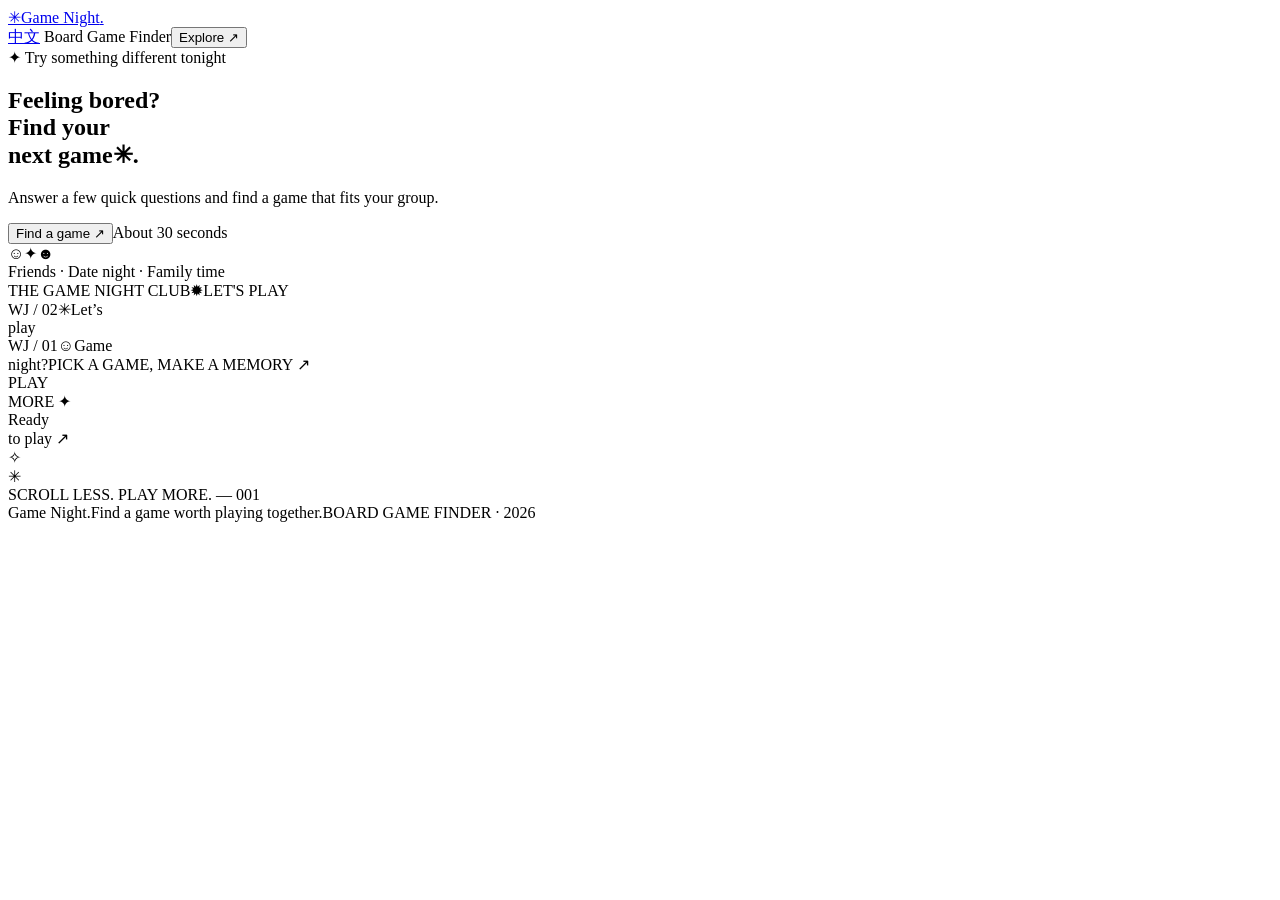
==== frontend/en/index.html @ fe1084d9 "Add bilingual board game finder" ====
<!doctype html>
<html lang="en">
<head>
  <meta charset="UTF-8">
  <meta name="viewport" content="width=device-width, initial-scale=1">
  <meta name="theme-color" content="#171828">
  <meta name="description" content="Find a board game for your group in five quick questions.">
  <title>Game Night · Find Your Game</title>
  <link rel="stylesheet" href="/shared/styles.css">
</head>
<body>
  <div class="site-shell">
    <header class="site-header">
      <a class="brand" href="#home" id="brand-home" aria-label="Game Night, back to home"><span class="brand-mark">✳</span><span>Game Night<span class="brand-dot">.</span></span></a>
      <div class="header-right"><a class="language-switch" href="/zh/" lang="zh-CN" aria-label="Switch to Chinese">中文</a><span class="prototype-pill"><span class="live-dot"></span> Board Game Finder</span><button class="header-link" id="header-start" type="button">Explore <span aria-hidden="true">↗</span></button></div>
    </header>

    <main id="app">
      <section class="screen hero-screen active" id="home-screen" aria-labelledby="hero-title">
        <div class="hero-copy">
          <div class="eyebrow"><span class="sparkle">✦</span> Try something different tonight</div>
          <h1 id="hero-title">Feeling <span class="highlight-word">bored<span class="scribble" aria-hidden="true"></span></span>?<br>Find your<br>next <span class="highlight-game">game<span class="asterisk" aria-hidden="true">✳</span></span>.</h1>
          <p class="hero-description">Answer a few quick questions and find a game that fits your group.</p>
          <div class="hero-actions"><button class="primary-button" id="hero-start" type="button">Find a game <span class="button-arrow" aria-hidden="true">↗</span></button><span class="hero-note">About 30 seconds</span></div>
          <div class="hero-bottom"><div class="avatar-stack" aria-hidden="true"><span>☺</span><span>✦</span><span>☻</span></div><span>Friends · Date night · Family time</span></div>
        </div>
        <div class="hero-art" aria-label="A stack of colorful board game cards" role="img">
          <div class="art-orbit orbit-one"></div><div class="art-orbit orbit-two"></div>
          <div class="art-card card-back"><span class="card-topline">THE GAME NIGHT CLUB</span><span class="card-symbol">✹</span><span class="card-caption">LET'S PLAY</span></div>
          <div class="art-card card-mid"><span class="card-corner">WJ / 02</span><span class="card-mid-icon">✳</span><span class="card-mid-label">Let’s<br>play</span></div>
          <div class="art-card card-front"><span class="card-corner">WJ / 01</span><span class="card-front-face">☺</span><span class="card-front-title">Game<br>night?</span><span class="card-front-footer">PICK A GAME, MAKE A MEMORY <span>↗</span></span></div>
          <div class="floating-sticker sticker-top">PLAY<br>MORE <span>✦</span></div><div class="floating-sticker sticker-bottom">Ready<br>to play ↗</div>
          <div class="doodle star-one">✧</div><div class="doodle star-two">✳</div>
        </div>
        <div class="hero-side-label">SCROLL LESS. PLAY MORE. — 001</div>
      </section>

      <section class="screen quiz-screen" id="quiz-screen" aria-labelledby="quiz-title" hidden>
        <div class="quiz-layout">
          <aside class="quiz-aside"><span class="aside-kicker">THE GAME FINDER</span><div class="aside-illustration"><span class="aside-sun">✳</span><span class="aside-big">Let’s<br>play<span>!</span></span><span class="aside-small">GOOD TIMES START HERE</span></div><p>Find something everyone at the table can enjoy.</p><button type="button" class="text-button aside-home" id="quiz-home">← Home</button></aside>
          <div class="quiz-main"><div class="quiz-top"><span>Find your game</span><span id="step-count">01 / 05</span></div><div class="progress-track" aria-label="Quiz progress"><div class="progress-fill" id="progress-fill"></div></div><div class="quiz-content"><div class="question-kicker" id="question-kicker">Question 01 · Players</div><h2 id="quiz-title">How many people are coming?</h2><p id="question-description">Include anyone who might host the game.</p><div class="option-grid" id="option-grid"></div><p class="question-helper" id="question-helper"></p><p id="recommend-error" class="recommend-error" role="alert"></p></div><div class="quiz-footer"><button type="button" class="text-button" id="quiz-back">← Back</button><button type="button" class="primary-button next-button" id="quiz-next" disabled>Next <span class="button-arrow" aria-hidden="true">→</span></button></div></div>
        </div>
      </section>

      <section class="screen loading-screen" id="loading-screen" aria-live="polite" hidden><div class="loading-symbol">✳</div><div class="loading-kicker">Finding your games</div><h2 id="loading-title">Good times<br>ahead<span class="loading-dots">...</span></h2><p>Matching games to your preferences</p><div class="loading-bar"><span></span></div></section>

      <section class="screen results-screen" id="results-screen" aria-labelledby="results-title" hidden><div class="results-wrap"><div class="results-header"><button type="button" class="text-button" id="results-home">← Home</button><span class="section-index" id="results-count"></span></div><div class="results-heading"><div><span class="eyebrow dark-eyebrow">✦ Your shortlist</span><h2 id="results-title">Tonight’s<br>picks<span class="heading-period">.</span></h2></div><p id="results-intro"></p></div><div class="demo-notice"><span>✳</span><span><span id="recommend-method"></span></span></div><div class="answer-summary" id="answer-summary"></div><div class="game-grid" id="game-grid"></div><div class="results-footer"><span>Want different results? Adjust your preferences.</span><button type="button" class="outline-button" id="restart-quiz">Edit preferences ↗</button></div></div></section>

      <section class="screen detail-screen" id="detail-screen" aria-labelledby="detail-title" hidden><div class="detail-wrap"><div class="detail-nav"><button type="button" class="text-button" id="detail-back">← Back to results</button><span class="section-index">GAME DETAILS / 01</span></div><div class="detail-grid"><div class="detail-visual" id="detail-visual"><div class="detail-visual-top">THE GAME NIGHT CLUB <span>✳</span></div><div class="detail-symbol" id="detail-symbol">✦</div><div class="detail-visual-bottom"><span id="detail-visual-name">Game name</span><span>↗</span></div></div><div class="detail-copy"><span class="eyebrow dark-eyebrow" id="detail-kicker">Tonight’s game</span><h2 id="detail-title">Game name</h2><p class="detail-tagline" id="detail-tagline"></p><div class="detail-tags" id="detail-tags"></div><div class="detail-rule"></div><h3>AI beginner guide</h3><p class="detail-description" id="detail-ai-explanation" role="status"></p><h3>Core rules</h3><p class="detail-description" id="detail-description"></p><h3>Detailed rules</h3><p class="detail-description" id="detail-scenario"></p><h3>Why it fits</h3><p class="detail-description" id="detail-reason"></p></div></div></div></section>
    </main>

    <footer class="site-footer"><span class="footer-brand">Game Night<span>.</span></span><span>Find a game worth playing together.</span><span>BOARD GAME FINDER · 2026</span></footer>
  </div>

  <script src="/shared/app.js" defer></script>
</body>
</html>
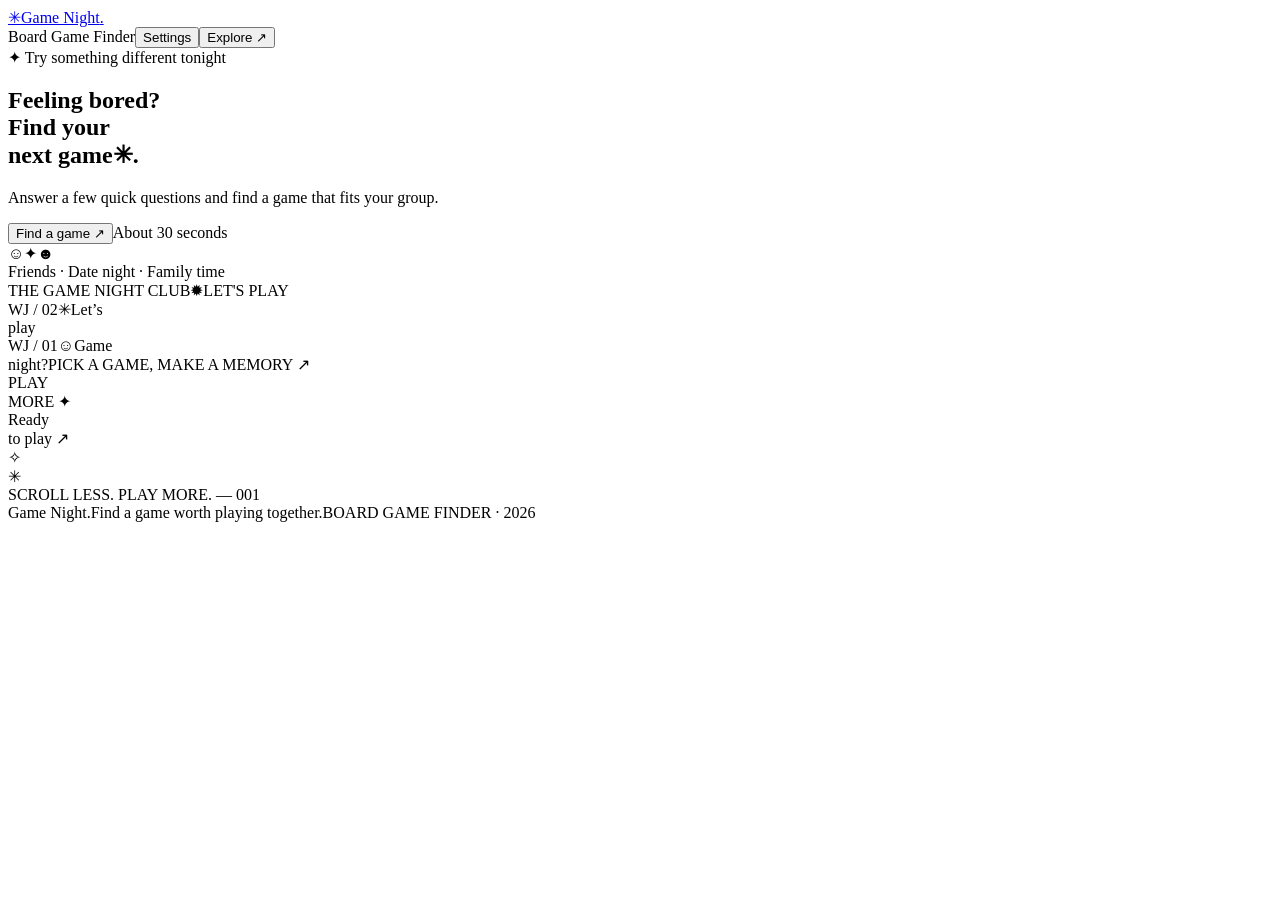
==== commit 6757f766: "Polish guided play and game navigation Default to English and keep the active game when returning fr" ====
--- a/frontend/en/index.html
+++ b/frontend/en/index.html
@@ -12,9 +12,10 @@
   <div class="site-shell">
     <header class="site-header">
       <a class="brand" href="#home" id="brand-home" aria-label="Game Night, back to home"><span class="brand-mark">✳</span><span>Game Night<span class="brand-dot">.</span></span></a>
-      <div class="header-right"><a class="language-switch" href="/zh/" lang="zh-CN" aria-label="Switch to Chinese">中文</a><span class="prototype-pill"><span class="live-dot"></span> Board Game Finder</span><button class="header-link" id="header-start" type="button">Explore <span aria-hidden="true">↗</span></button></div>
+      <div class="header-right"><span class="prototype-pill"><span class="live-dot"></span> Board Game Finder</span><button class="header-link settings-entry" id="header-settings" type="button">Settings</button><button class="header-link" id="header-explore" type="button">Explore <span aria-hidden="true">↗</span></button></div>
     </header>
 
+<div id="app-error" class="app-error" role="alert" hidden><span id="app-error-text">Something went wrong.</span><button type="button" class="text-button" id="app-error-retry">Retry</button><button type="button" class="text-button" id="app-error-close">Close</button></div>
     <main id="app">
       <section class="screen hero-screen active" id="home-screen" aria-labelledby="hero-title">
         <div class="hero-copy">
@@ -44,15 +45,69 @@
 
       <section class="screen loading-screen" id="loading-screen" aria-live="polite" hidden><div class="loading-symbol">✳</div><div class="loading-kicker">Finding your games</div><h2 id="loading-title">Good times<br>ahead<span class="loading-dots">...</span></h2><p>Matching games to your preferences</p><div class="loading-bar"><span></span></div></section>
 
-      <section class="screen results-screen" id="results-screen" aria-labelledby="results-title" hidden><div class="results-wrap"><div class="results-header"><button type="button" class="text-button" id="results-home">← Home</button><span class="section-index" id="results-count"></span></div><div class="results-heading"><div><span class="eyebrow dark-eyebrow">✦ Your shortlist</span><h2 id="results-title">Tonight’s<br>picks<span class="heading-period">.</span></h2></div><p id="results-intro"></p></div><div class="demo-notice"><span>✳</span><span><span id="recommend-method"></span></span></div><div class="answer-summary" id="answer-summary"></div><div class="game-grid" id="game-grid"></div><div class="results-footer"><span>Want different results? Adjust your preferences.</span><button type="button" class="outline-button" id="restart-quiz">Edit preferences ↗</button></div></div></section>
+      <section class="screen results-screen" id="results-screen" aria-labelledby="results-title" hidden><div class="results-wrap"><div class="results-header"><button type="button" class="text-button" id="results-home">← Home</button><span class="section-index" id="results-count"></span></div><div class="results-heading"><div><span class="eyebrow dark-eyebrow">✦ Your shortlist</span><h2 id="results-title">Tonight’s<br>picks<span class="heading-period">.</span></h2></div><p id="results-intro"></p></div><div class="demo-notice"><span>✳</span><span><span id="recommend-method"></span></span></div><div class="answer-summary" id="answer-summary"></div><div class="game-grid" id="game-grid"></div><div class="refine-box"><label for="refine-input">Tell us more about what you want</label><div class="refine-row"><textarea id="refine-input" rows="1" maxlength="200" placeholder="For example, easy to learn and quick to set up"></textarea><button type="button" class="outline-button" id="refine-submit">Add preference &amp; get new picks</button><button type="button" class="outline-button" id="refine-new">New picks with saved preferences</button></div></div><div class="results-footer"><span>Want different results? Adjust your preferences.</span><button type="button" class="outline-button" id="restart-quiz">Edit preferences ↗</button></div></div></section>
 
-      <section class="screen detail-screen" id="detail-screen" aria-labelledby="detail-title" hidden><div class="detail-wrap"><div class="detail-nav"><button type="button" class="text-button" id="detail-back">← Back to results</button><span class="section-index">GAME DETAILS / 01</span></div><div class="detail-grid"><div class="detail-visual" id="detail-visual"><div class="detail-visual-top">THE GAME NIGHT CLUB <span>✳</span></div><div class="detail-symbol" id="detail-symbol">✦</div><div class="detail-visual-bottom"><span id="detail-visual-name">Game name</span><span>↗</span></div></div><div class="detail-copy"><span class="eyebrow dark-eyebrow" id="detail-kicker">Tonight’s game</span><h2 id="detail-title">Game name</h2><p class="detail-tagline" id="detail-tagline"></p><div class="detail-tags" id="detail-tags"></div><div class="detail-rule"></div><h3>AI beginner guide</h3><p class="detail-description" id="detail-ai-explanation" role="status"></p><h3>Core rules</h3><p class="detail-description" id="detail-description"></p><h3>Detailed rules</h3><p class="detail-description" id="detail-scenario"></p><h3>Why it fits</h3><p class="detail-description" id="detail-reason"></p></div></div></div></section>
+      <section class="screen detail-screen" id="detail-screen" aria-labelledby="detail-title" hidden><div class="detail-wrap"><div class="detail-nav"><button type="button" class="text-button" id="detail-back">← Back to results</button><span class="section-index">GAME DETAILS / 01</span></div><div class="detail-grid"><div class="detail-visual" id="detail-visual"><div class="detail-visual-top">THE GAME NIGHT CLUB <span>✳</span></div><div class="detail-symbol" id="detail-symbol">✦</div><div class="detail-visual-bottom"><span id="detail-visual-name">Game name</span><span>↗</span></div></div><div class="detail-copy"><span class="eyebrow dark-eyebrow" id="detail-kicker">Tonight’s game</span><h2 id="detail-title">Game name</h2><p class="detail-tagline" id="detail-tagline"></p><div class="detail-tags" id="detail-tags"></div><div class="detail-rule"></div><h3>AI beginner guide</h3><p class="detail-description" id="detail-ai-explanation" role="status"></p><h3>Core rules</h3><p class="detail-description" id="detail-description"></p><h3>Detailed rules</h3><p class="detail-description" id="detail-scenario"></p><h3>Setup items</h3><p class="detail-description" id="detail-setup"></p><h3>Winning and losing</h3><p class="detail-description" id="detail-win"></p><div class="detail-cta"><button type="button" class="primary-button" id="start-play">Start guided play <span class="button-arrow" aria-hidden="true">↗</span></button></div><p id="play-requirement" class="inline-notice" role="status" hidden></p><form id="player-form" class="player-form" hidden><label for="player-names">Player names (optional, separated by commas)</label><input id="player-names" type="text" maxlength="1000" autocomplete="off" placeholder="e.g., Alex, Jamie, Taylor" aria-describedby="player-names-hint"><p id="player-names-hint">Enter a different name for each player, or skip to use the defaults.</p><div class="button-row"><button type="submit" class="primary-button">Start session</button><button type="button" class="outline-button" id="skip-names">Skip names</button></div></form><h3>Why it fits</h3><p class="detail-description" id="detail-reason"></p></div></div></div></section>
+
+      <section class="screen play-screen" id="play-screen" aria-labelledby="play-title" hidden>
+        <div class="play-wrap"><div class="play-header"><button type="button" class="text-button" id="play-back">← Back</button><span class="section-index">GAME NIGHT / PLAY</span></div>
+          <div class="play-heading"><div><span class="eyebrow dark-eyebrow">✦ GAME NIGHT</span><h2 id="play-title">Let’s play</h2><p id="play-game-name"></p></div><button type="button" class="outline-button mobile-tools-button" id="open-tools">Game tools</button></div>
+          <div class="play-preparing" id="play-preparing" hidden>
+            <div class="play-preparing-card">
+              <div class="page-cards" aria-hidden="true"></div>
+              <h3>Preparing guided play</h3>
+              <p id="play-preparing-status" role="status"></p>
+              <div class="play-preparing-progress" id="play-preparing-progress" data-step="1" aria-hidden="true"><span></span><span></span><span></span></div>
+            </div>
+          </div>
+          <div class="play-layout" id="play-layout">
+            <aside class="play-sidebar"><details class="quick-view play-panel" id="quick-view"><summary>Game overview</summary><div class="quick-content"><h3>Goal</h3><p id="quick-goal"></p><h3>Setup items</h3><div id="quick-setup"></div><h3>Core rules</h3><p id="quick-core"></p><details><summary>Detailed rules</summary><p id="quick-detailed"></p></details></div></details></aside>
+            <div class="play-main"><nav id="phase-nav" class="phase-nav" aria-label="Game progress"></nav><article class="current-step" id="current-step" aria-live="polite"></article><div class="chat-heading"><h3>Conversation</h3></div><div id="chat-log" class="chat-log" aria-live="polite"></div>
+              <div class="quick-actions"><button type="button" class="outline-button" id="play-next">Next step</button><button type="button" class="outline-button" id="play-unclear">I didn’t get it</button><button type="button" class="outline-button" id="play-qa">Go to questions</button></div>
+              <form id="chat-form" class="chat-form"><label for="chat-input">Ask a question or describe your move</label><div class="chat-compose"><textarea id="chat-input" maxlength="2000" rows="2" required></textarea><button type="submit" class="primary-button">Send</button></div></form></div>
+            <aside class="tool-drawer play-panel" id="tool-drawer" aria-label="Game tools"><div class="tools-header"><h3>Game tools</h3><button type="button" class="text-button close-tools" id="close-tools">Close</button></div><div class="tool-section"><h4>Dice</h4><button type="button" class="outline-button" id="roll-dice" aria-label="Roll a die">Roll</button><p id="dice-result" role="status"></p></div><div class="tool-section"><h4>Scoreboard</h4><div id="score-list"></div><form id="score-form"><label for="score-player">Player</label><select id="score-player"></select><label for="score-delta">Points to add or subtract</label><input id="score-delta" type="number" step="1" value="1" required><div class="button-row"><button type="submit" class="outline-button">Update score</button><button type="button" class="outline-button" id="reset-scores">Reset all scores</button></div></form></div><div class="tool-section"><h4>Timer</h4><label for="timer-seconds">Seconds</label><input id="timer-seconds" type="number" min="1" max="86400" step="1" inputmode="numeric" value="60" required aria-describedby="timer-error"><p id="timer-error" role="alert"></p><output id="timer-output" role="timer">01:00</output><div class="button-row"><button type="button" class="outline-button" id="timer-start">Start timer</button><button type="button" class="text-button" id="timer-reset">Reset timer</button></div></div></aside>
+            <div class="timer-notice-card" id="timer-notice-card">
+              <span class="timer-notice-icon" aria-hidden="true"></span>
+              <p id="timer-notice" class="timer-notice-title" role="status"></p>
+              <button type="button" class="timer-notice-close" id="timer-notice-close" aria-label="Close timer notice"><span aria-hidden="true">×</span></button>
+            </div>
+          </div></div>
+      </section>
+      <section class="screen form-screen" id="team-screen" aria-labelledby="team-title" hidden>
+        <div class="detail-wrap">
+          <button type="button" class="text-button" id="team-back">← Back</button>
+          <div class="page-banner">
+            <h2 id="team-title">Meet the <span>team</span></h2>
+            <div class="page-cards" aria-hidden="true"></div>
+          </div>
+          <div id="team-members"></div>
+        </div>
+      </section>
+      <section class="screen form-screen" id="settings-screen" aria-labelledby="settings-title" hidden>
+        <div class="detail-wrap">
+          <button type="button" class="text-button" id="settings-back">← Back</button>
+          <div class="page-banner">
+            <h2 id="settings-title">Settings</h2>
+            <div class="page-cards" aria-hidden="true"></div>
+          </div>
+          <div class="language-setting">
+            <div>
+              <h3>Language</h3>
+              <p>English</p>
+            </div>
+            <a class="primary-button" id="settings-language" href="/zh/" lang="zh-CN" aria-label="Switch to Chinese">中文 <span class="button-arrow" aria-hidden="true">↗</span></a>
+          </div>
+        </div>
+      </section>
+      <section class="screen form-screen" id="login-screen" aria-labelledby="login-title" hidden><div class="form-wrap"><span class="eyebrow dark-eyebrow">✦ GAME NIGHT</span><h2 id="login-title">Sign in</h2><p>Use an account provided by the server administrator.</p><form id="login-form" class="stacked-form"><label for="login-username">Username</label><input id="login-username" type="text" autocomplete="username" required><label for="login-password">Password</label><input id="login-password" type="password" autocomplete="current-password" required><button type="submit" class="primary-button">Sign in</button></form></div></section>
     </main>
 
     <footer class="site-footer"><span class="footer-brand">Game Night<span>.</span></span><span>Find a game worth playing together.</span><span>BOARD GAME FINDER · 2026</span></footer>
   </div>
 
+  <script src="/shared/auth.js" defer></script>
   <script src="/shared/app.js" defer></script>
+  <script src="/shared/play.js" defer></script>
 </body>
 </html>
 
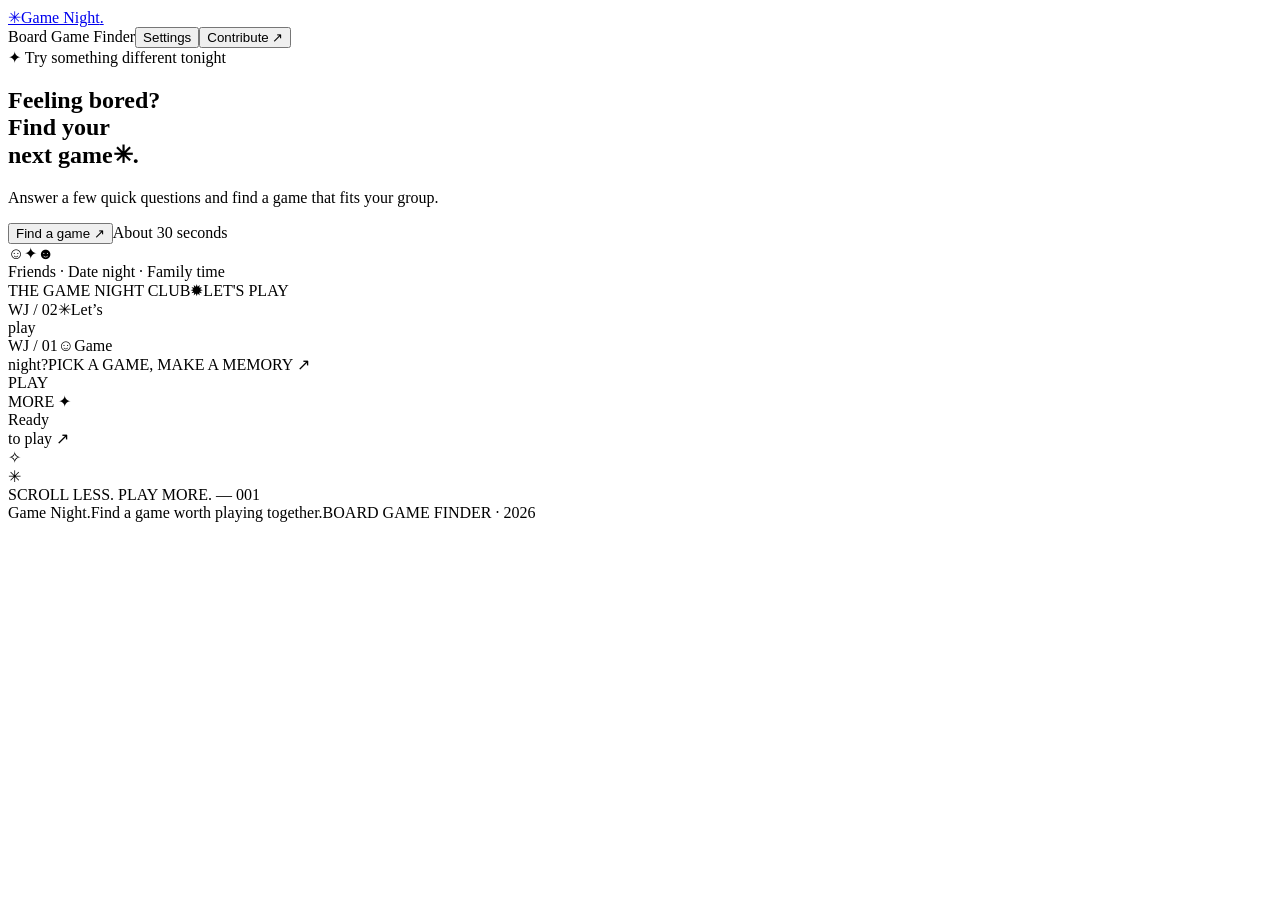
==== commit 97e41b5f: "Release 235-game catalog, contribution page, and bilingual docs" ====
--- a/frontend/en/index.html
+++ b/frontend/en/index.html
@@ -12,7 +12,7 @@
   <div class="site-shell">
     <header class="site-header">
       <a class="brand" href="#home" id="brand-home" aria-label="Game Night, back to home"><span class="brand-mark">✳</span><span>Game Night<span class="brand-dot">.</span></span></a>
-      <div class="header-right"><span class="prototype-pill"><span class="live-dot"></span> Board Game Finder</span><button class="header-link settings-entry" id="header-settings" type="button">Settings</button><button class="header-link" id="header-explore" type="button">Explore <span aria-hidden="true">↗</span></button></div>
+      <div class="header-right"><span class="prototype-pill"><span class="live-dot"></span> Board Game Finder</span><button class="header-link settings-entry" id="header-settings" type="button">Settings</button><button class="header-link" id="header-explore" type="button">Contribute <span aria-hidden="true">↗</span></button></div>
     </header>
 
 <div id="app-error" class="app-error" role="alert" hidden><span id="app-error-text">Something went wrong.</span><button type="button" class="text-button" id="app-error-retry">Retry</button><button type="button" class="text-button" id="app-error-close">Close</button></div>
@@ -76,11 +76,29 @@
       <section class="screen form-screen" id="team-screen" aria-labelledby="team-title" hidden>
         <div class="detail-wrap">
           <button type="button" class="text-button" id="team-back">← Back</button>
-          <div class="page-banner">
-            <h2 id="team-title">Meet the <span>team</span></h2>
+          <div class="page-banner contribute-banner">
+            <div>
+              <h2 id="team-title">Contribute to <span>Game Night</span></h2>
+              <p>Suggest a game, improve our bilingual rules, or help build the app.</p>
+            </div>
             <div class="page-cards" aria-hidden="true"></div>
           </div>
-          <div id="team-members"></div>
+          <div class="contribute-actions">
+            <a class="contribute-link contribute-link-primary" href="https://github.com/KeHuang2004/AI-Powered-Board-Game-Recommendation-and-Interactive-Assistant-" target="_blank" rel="noopener noreferrer">
+              <span>
+                <strong>View source on GitHub</strong>
+                <span class="contribute-link-description">Browse the code, fork the repository, or submit a pull request.</span>
+              </span>
+              <span class="contribute-arrow" aria-hidden="true">↗</span>
+            </a>
+            <a class="contribute-link" href="https://github.com/KeHuang2004/AI-Powered-Board-Game-Recommendation-and-Interactive-Assistant-/issues" target="_blank" rel="noopener noreferrer">
+              <span>
+                <strong>Report an issue</strong>
+                <span class="contribute-link-description">Flag a bug, correct a rule, or suggest a game for the catalog.</span>
+              </span>
+              <span class="contribute-arrow" aria-hidden="true">↗</span>
+            </a>
+          </div>
         </div>
       </section>
       <section class="screen form-screen" id="settings-screen" aria-labelledby="settings-title" hidden>
